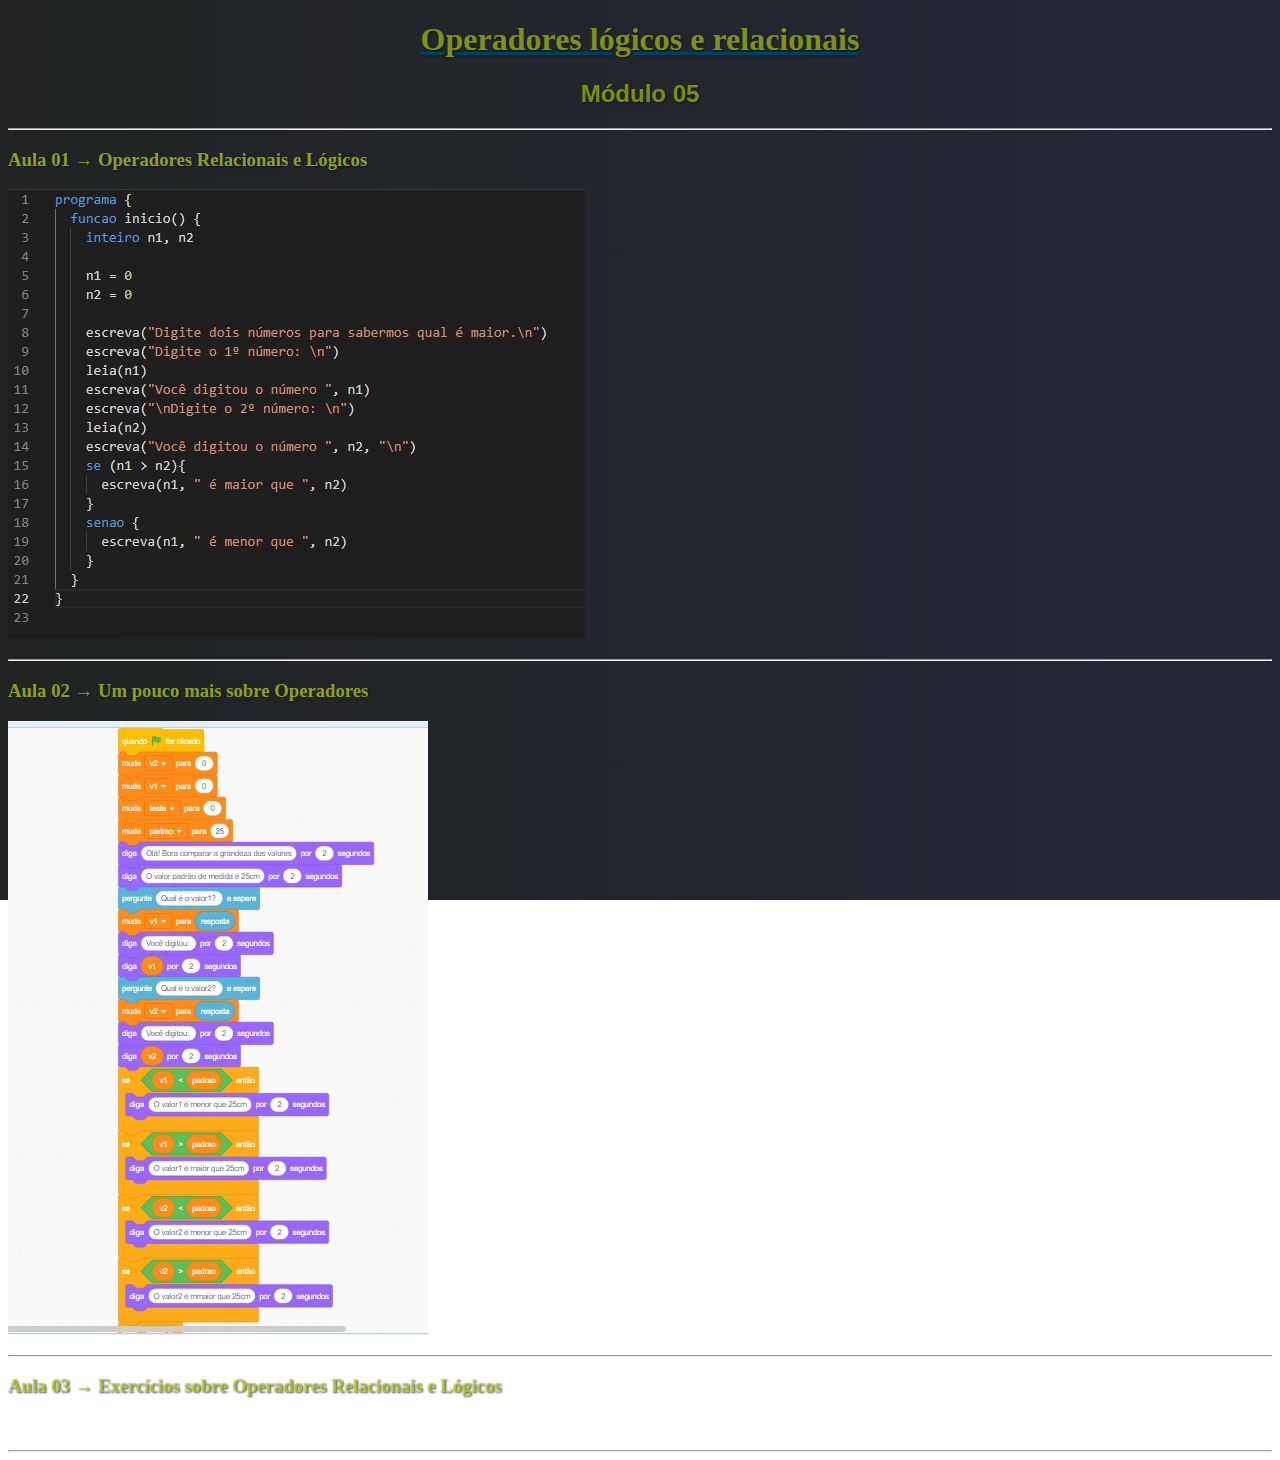
==== Módulo05/index.html @ 7c8e6538 "mod 5 - aula1, 2, 3" ====
<!DOCTYPE html>
<html lang="pt-br">
<head>
    <meta charset="UTF-8">
    <meta http-equiv="X-UA-Compatible" content="IE=edge">
    <meta name="viewport" content="width=device-width, initial-scale=1.0">
    <title>Modulo05</title>
    <link rel="stylesheet" href="style.css">
</head>
<body>
    <h1 align="center">Operadores lógicos e relacionais</h1>
    <h2 align="center">Módulo 05</h2><hr>
    <h3>Aula 01 → Operadores Relacionais e Lógicos</h3>
    <p>
        <a href="Files/Mod05Aula01.por">
            <img src="Files/Mod05Aula01.jpg" alt="">
        </a>
    </p><hr>
    <h3>Aula 02 → Um pouco mais sobre Operadores</h3>
    <p>
        <a href="Files/Mod05Aula02.sb3">
            <img src="Files/Mod05Aula02Scratch.jpg" alt="">
        </a>
    </p><hr>
    <h3>Aula 03 → Exercícios sobre Operadores Relacionais e Lógicos</h3>
    <p>
        <a href="Files/Mod05Aula03.por">
            <img src="Files/Mod05Aula03Portugol.jpg" alt="">
        </a>
    </p><hr>
</body>
</html>
---- Módulo05/style.css ----
@charset "UTF-8";

body {
    background-image: linear-gradient(270deg, #252736, #212423);
    background-attachment: fixed;
}

main {
    background-color: #01415B;
    border-radius: 10px;
    box-shadow: 10px 10px 10px #012a3ad3;
    width: 600px;
    padding: 10px;
    margin: auto;
    
}

h1 {
    color: #818f1d;
    text-align: center;
    text-shadow: 1px 1px 2px #001118ce;
    font-style: bold;
    text-decoration: underline #01415B;
}

h2 {
    /* Shorthand font:
    - font-style → font-weight → font-size → font-family */
    font: normal bolder 1.5em 'work Sans', sans-serif;
    color: #a7bc09be;
    text-align: center;
    text-shadow: 1px 1px 2px #001118bd;
}

h3 {
    color: #c0d423be;
    text-align: left;
    text-shadow: 1px 1px 2px #001118bd;
}

h4 {
    color: #c5e011;
    text-align: left;
}

p {
    text-align: justify;
    color: #c0da889a;
}
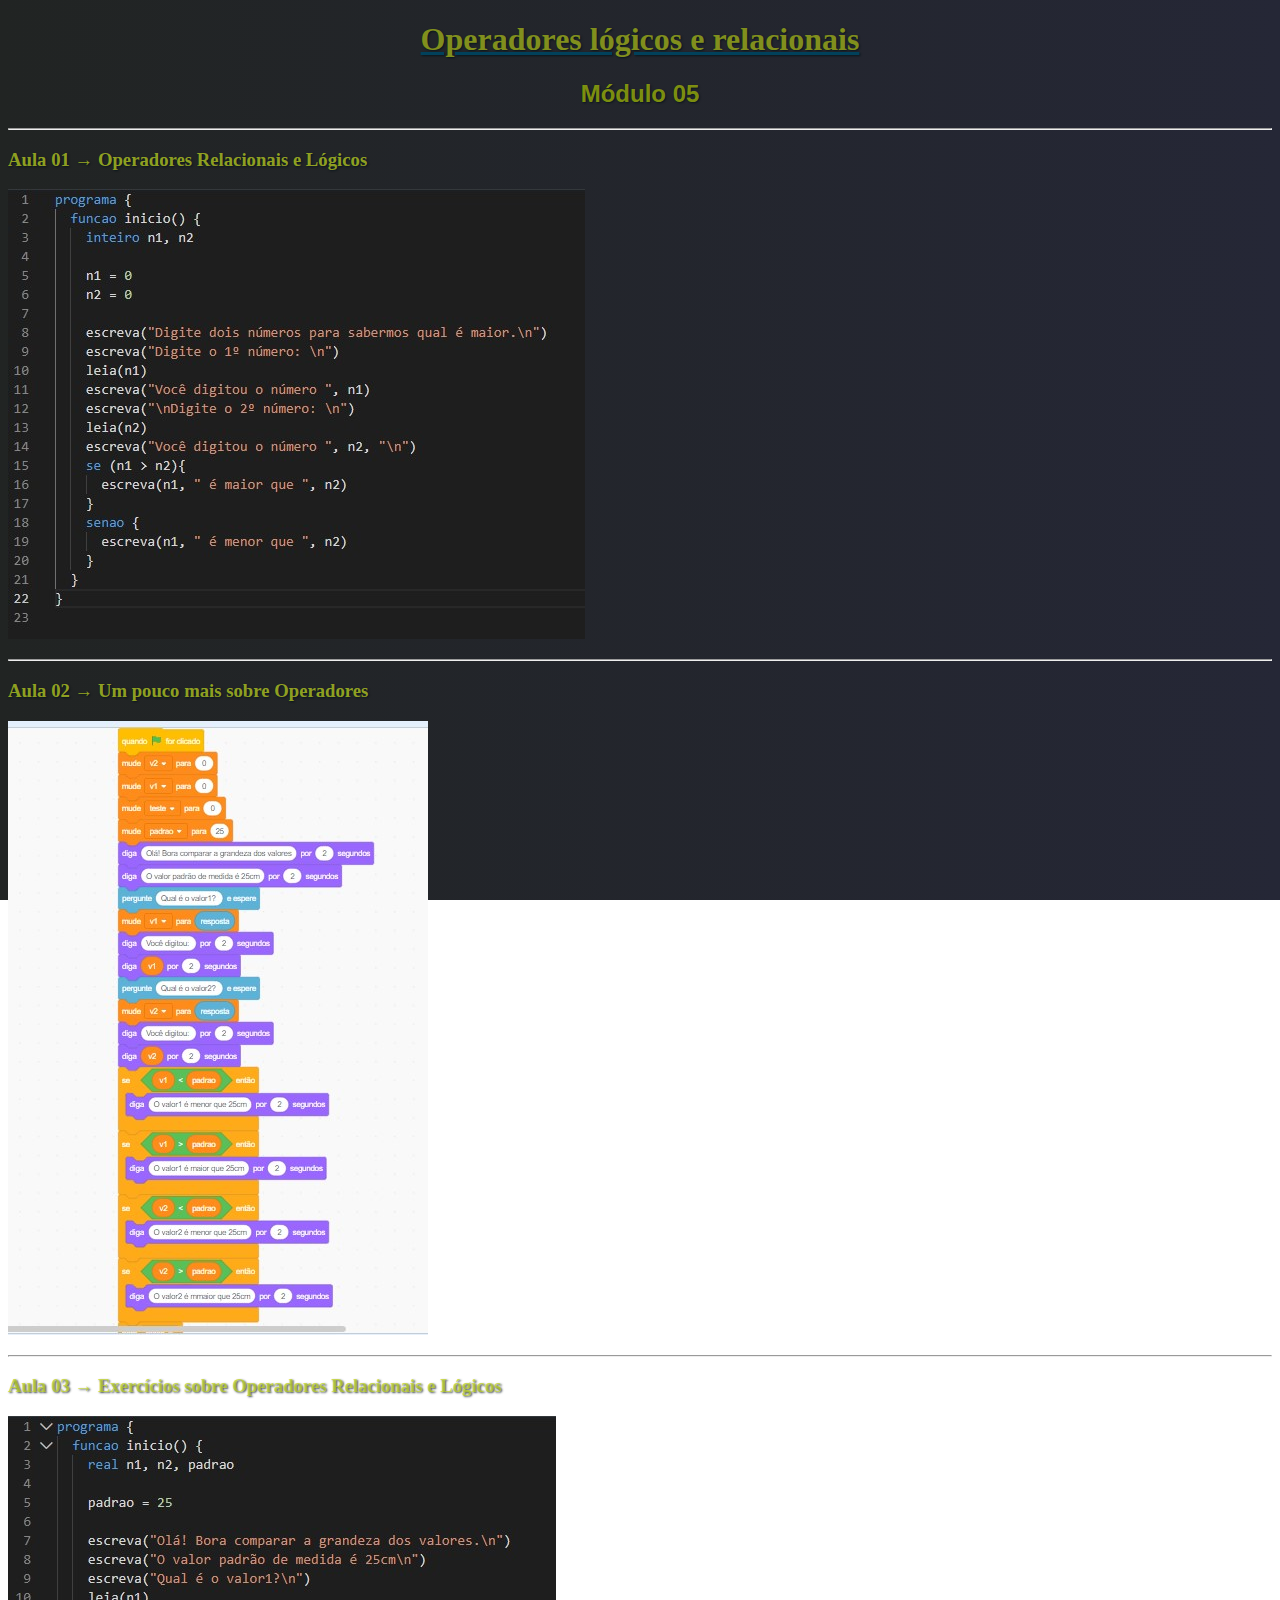
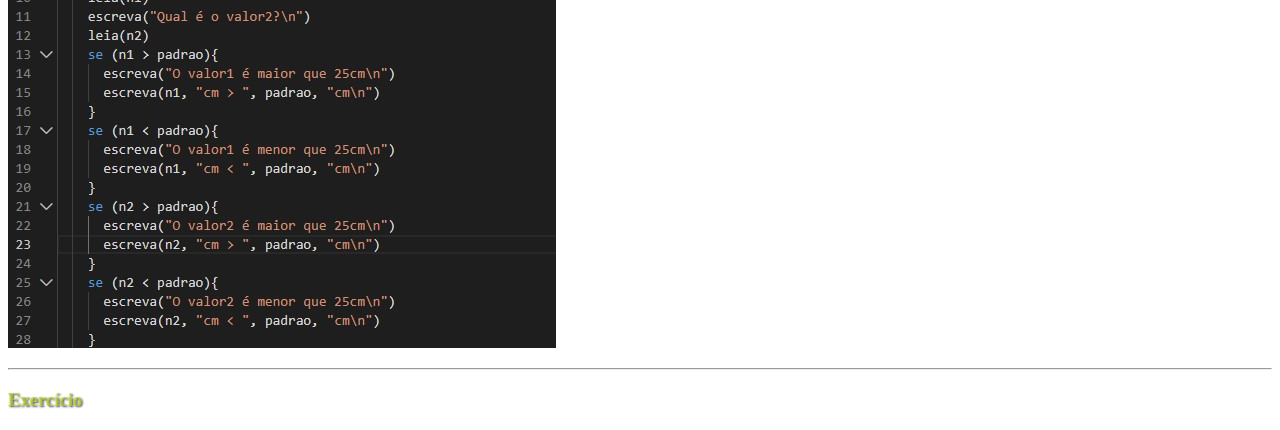
==== commit 82f5b74d: "portugol que faltava no mod04" ====
--- a/Módulo05/index.html
+++ b/Módulo05/index.html
@@ -28,5 +28,6 @@
             <img src="Files/Mod05Aula03Portugol.jpg" alt="">
         </a>
     </p><hr>
+    <h3>Exercício</h3>
 </body>
 </html>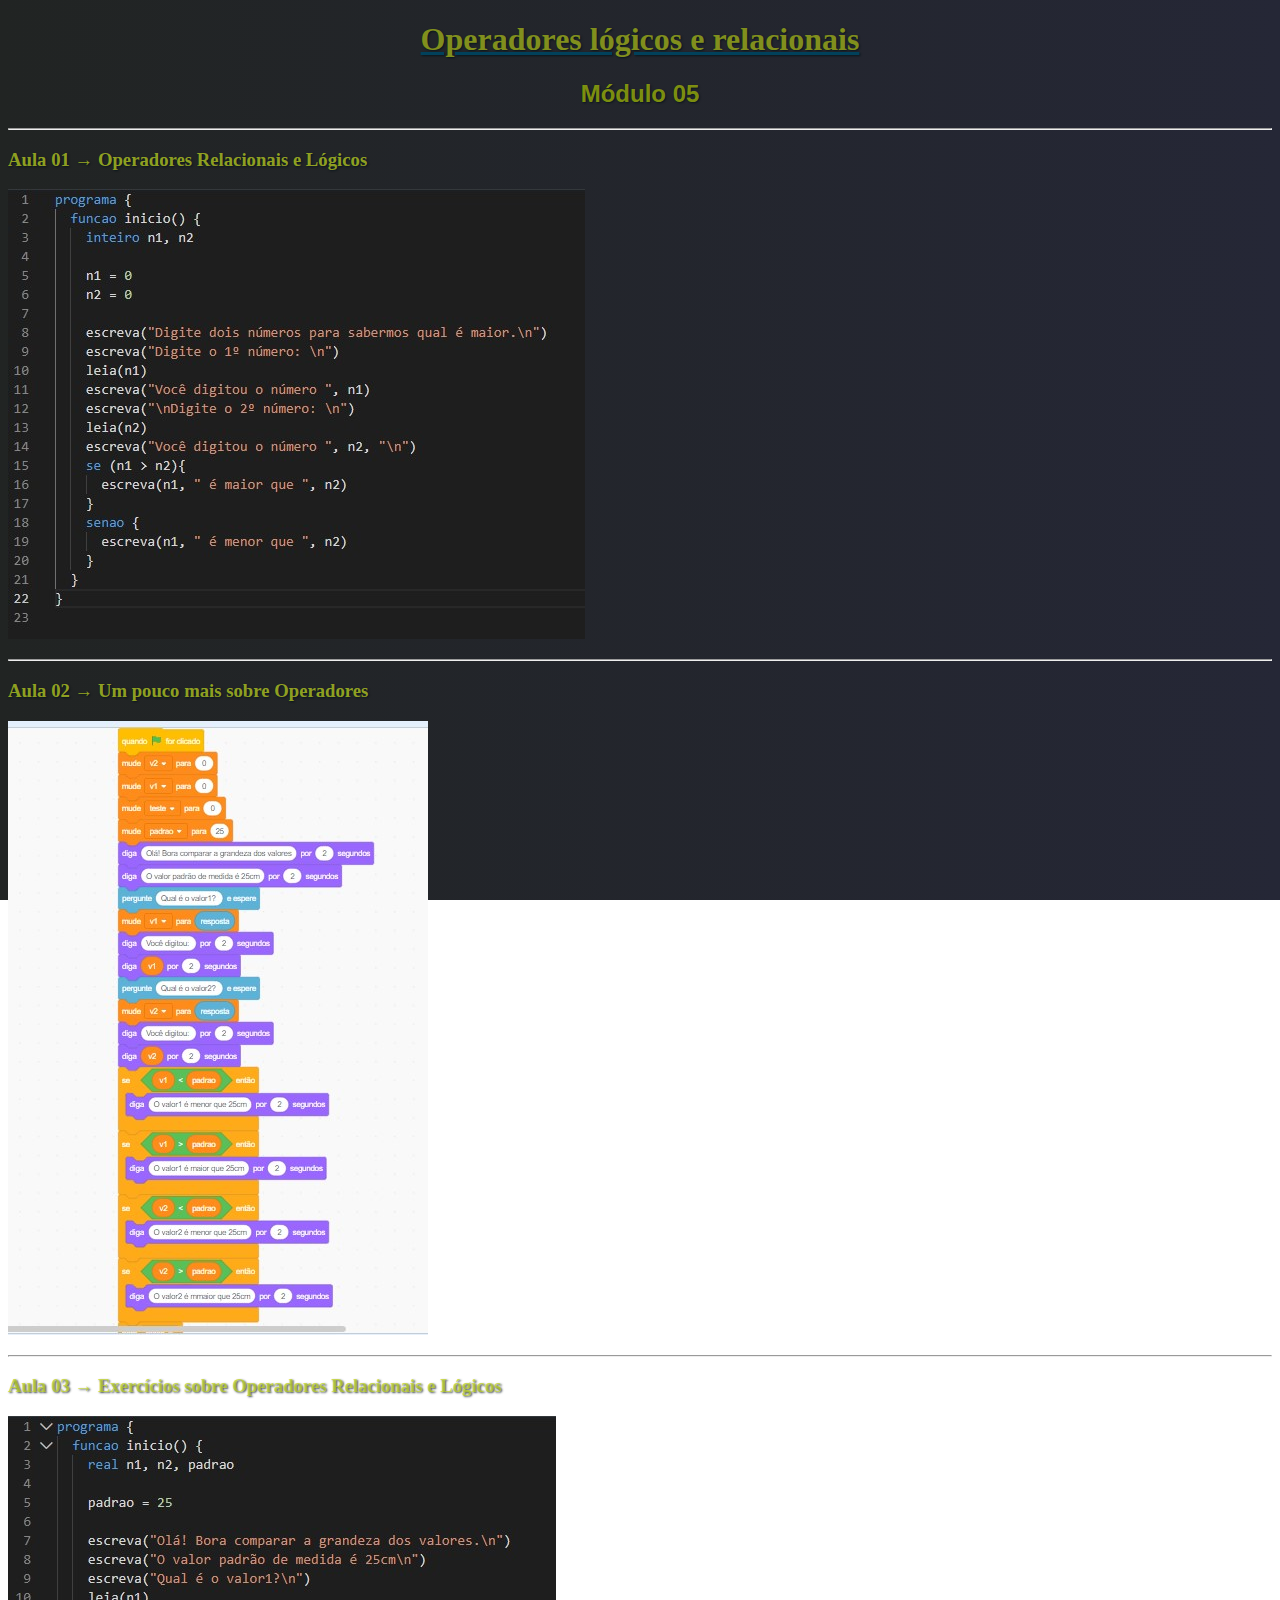
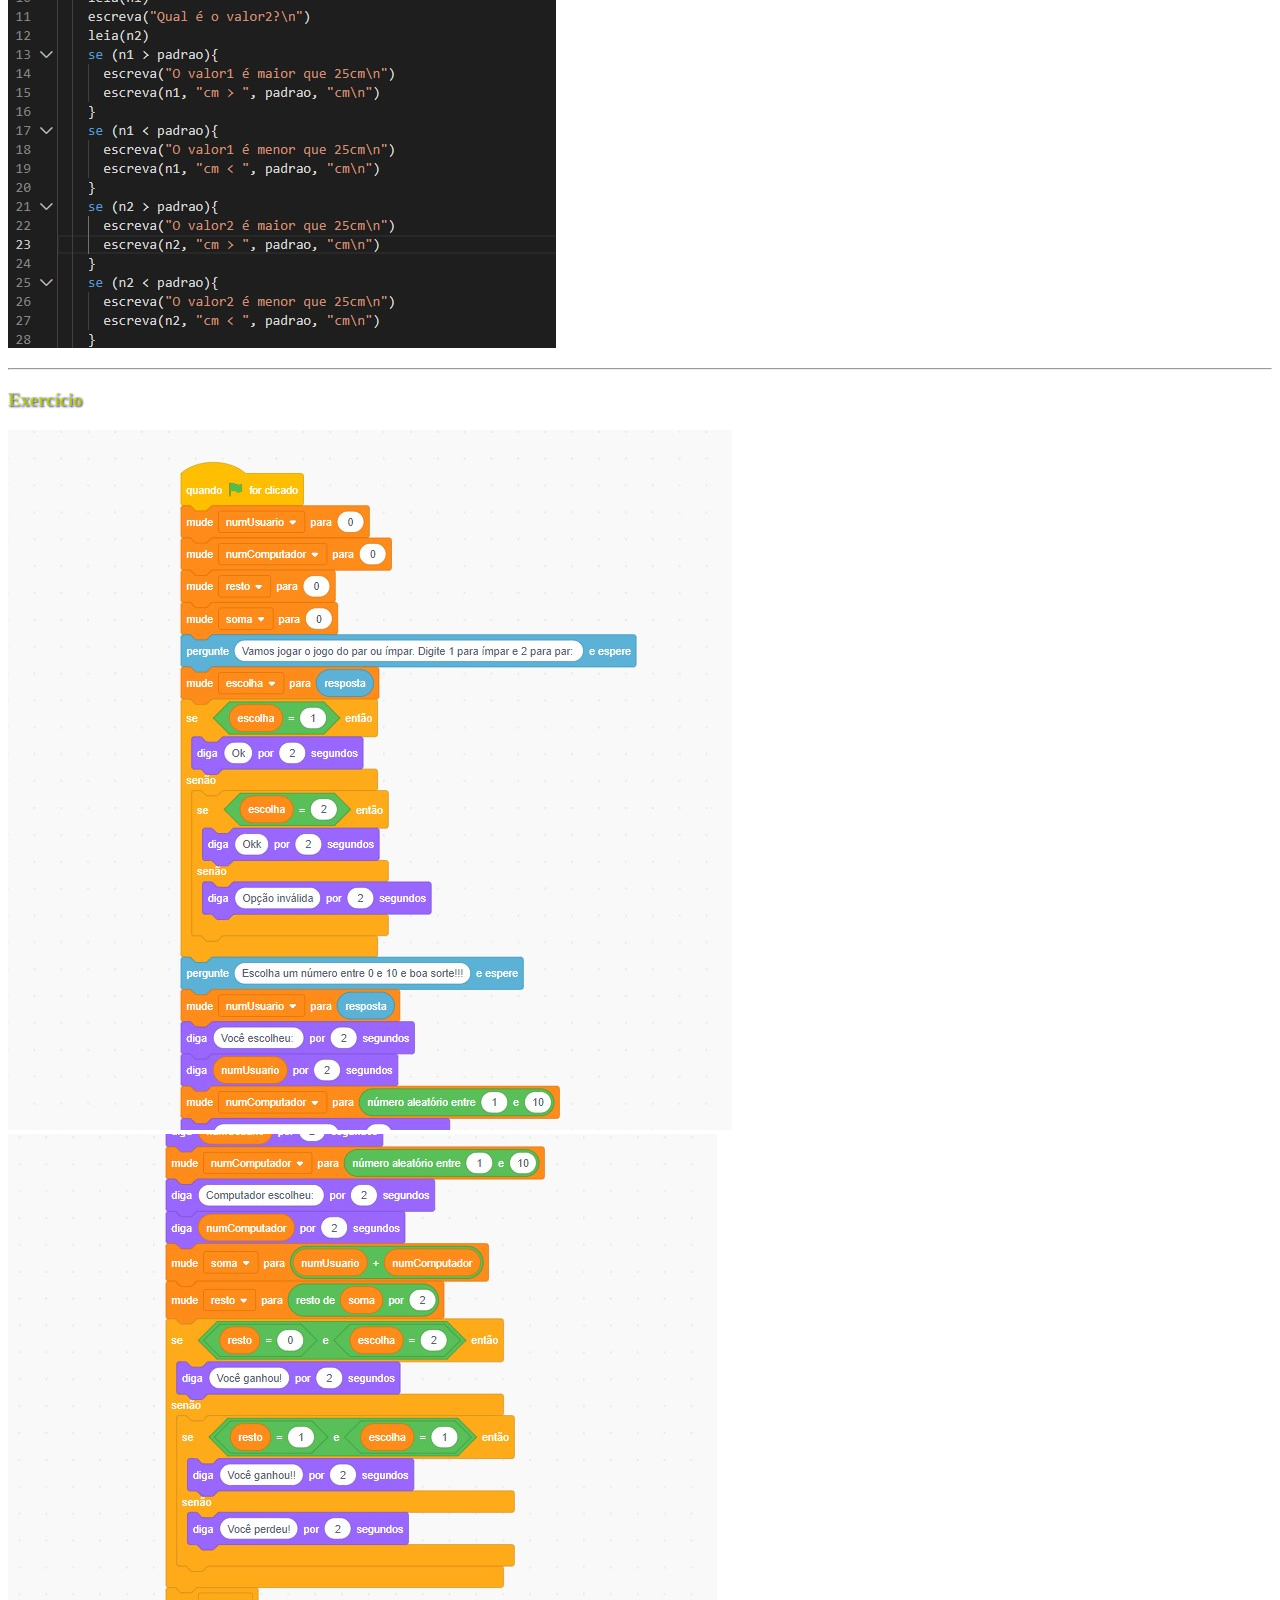
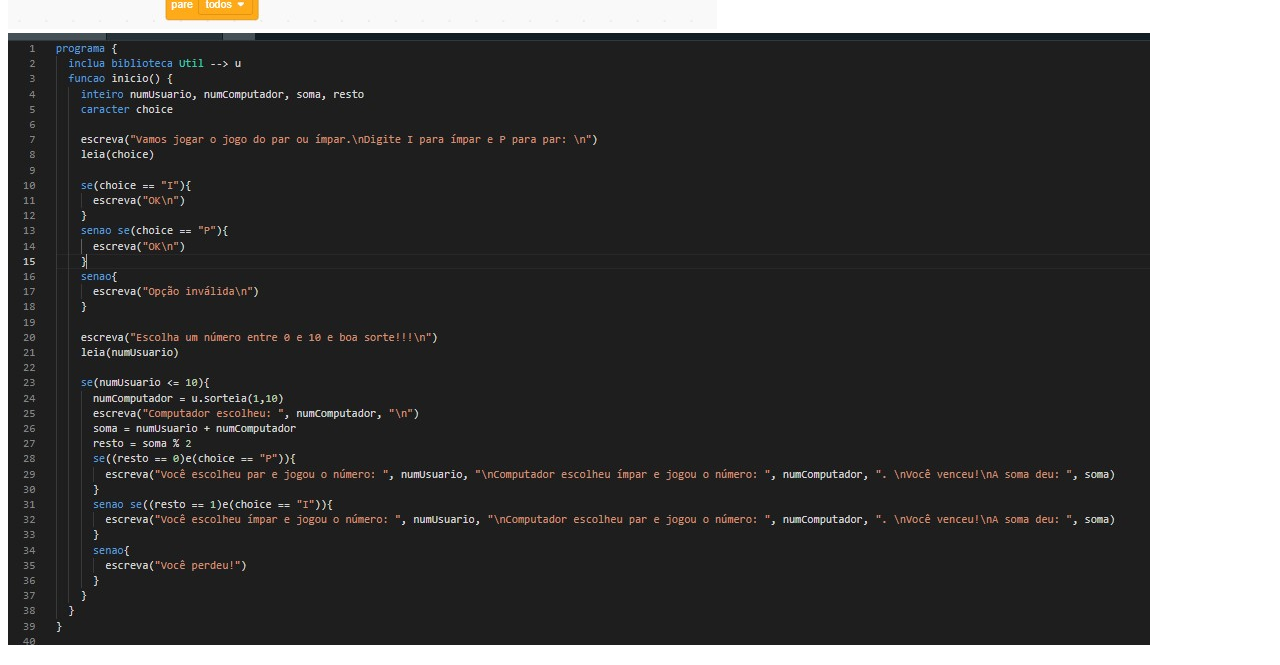
==== commit 3418793d: "ExMod05" ====
--- a/Módulo05/index.html
+++ b/Módulo05/index.html
@@ -29,5 +29,16 @@
         </a>
     </p><hr>
     <h3>Exercício</h3>
+    <p>
+        <a href="Files/ExMod05.sb3">
+            <img src="Files/ExMod05Scratch.jpg" alt="ExMod05Scratch">
+        </a>
+        <a href="Files/ExMod05.sb3">
+            <img src="Files/ExMod05Scratch_.jpg" alt="ExMod05Scratch_">
+        </a>
+        <a href="Files/ExMod05.por">
+            <img src="Files/ExMod05Portugol.jpg" alt="ExMod05Portugol">
+        </a>
+    </p>
 </body>
 </html>